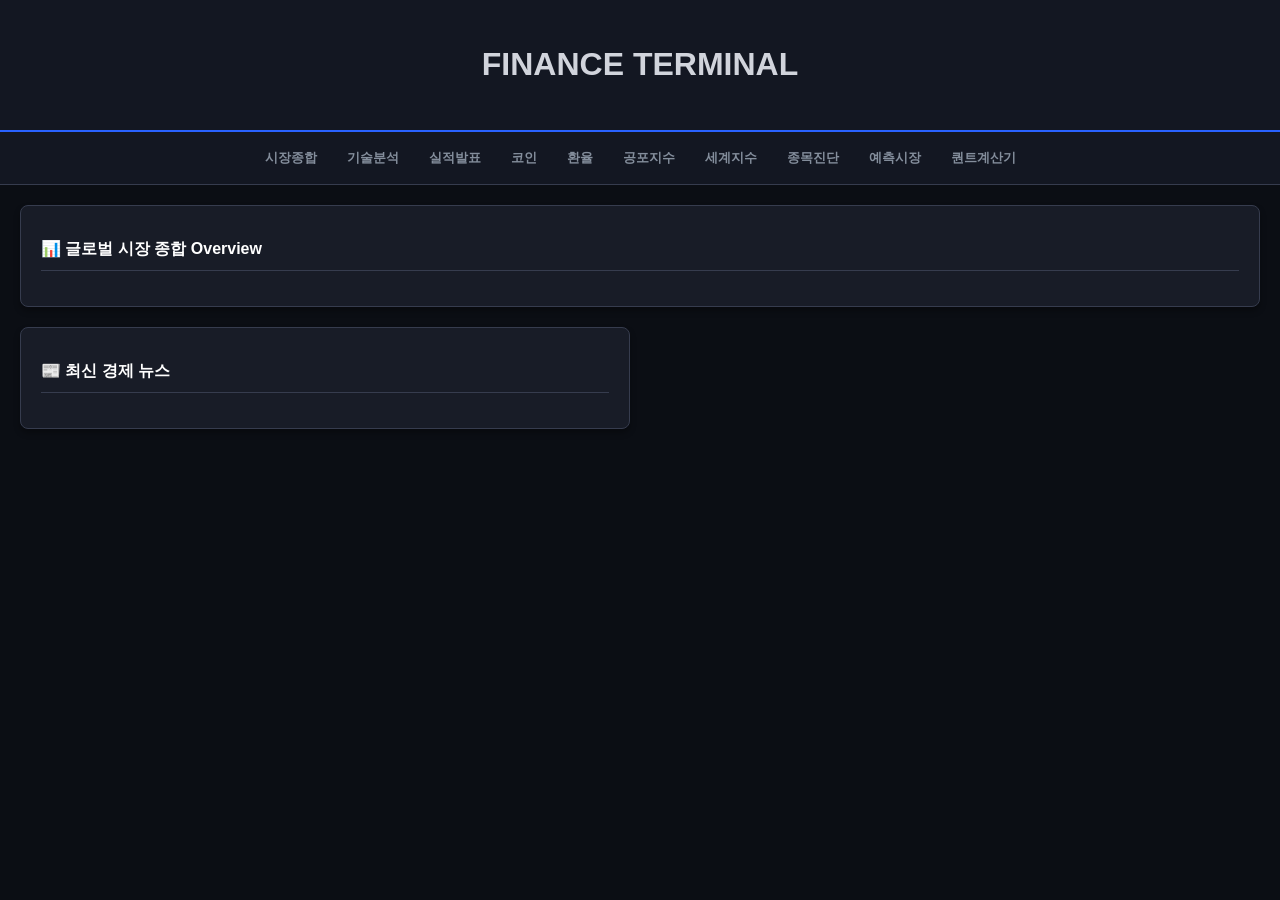
==== index.html @ 3e2a5041 "Update index.html" ====
<!DOCTYPE html>
<html lang="ko">
<head>
    <meta charset="UTF-8">
    <link rel="stylesheet" href="style.css">
    <title>Global Finance Hub | 메인</title>
</head>
<body>
    <div class="header">
        <h1>FINANCE TERMINAL</h1>
    </div>

    <div class="tabs">
        <a href="index.html" class="tab-link">시장종합</a>
        <a href="market.html" class="tab-link">기술분석</a>
        <a href="news.html" class="tab-link">실적발표</a>
        <a href="crypto.html" class="tab-link">코인</a>
        <a href="forex.html" class="tab-link">환율</a>
        <a href="sentiment.html" class="tab-link">공포지수</a>
        <a href="global.html" class="tab-link">세계지수</a>
        <a href="analysis.html" class="tab-link">종목진단</a>
        <a href="predict.html" class="tab-link">예측시장</a>
        <a href="calculator.html" class="tab-link">퀀트계산기</a>
    </div>

    <div class="dashboard">
        <div class="card" style="grid-column: span 2;">
            <h2>📊 글로벌 시장 종합 Overview</h2>
            <div class="tradingview-widget-container">
                <script src="https://s3.tradingview.com/external-embedding/embed-widget-market-overview.js" async>
                {
                    "colorTheme": "dark",
                    "dateRange": "12M",
                    "showChart": true,
                    "locale": "kr",
                    "largeChartUrl": "",
                    "isTransparent": false,
                    "showSymbolLogo": true,
                    "width": "100%",
                    "height": "600",
                    "plotLineColorGrowing": "rgba(41, 98, 255, 1)",
                    "plotLineColorFalling": "rgba(41, 98, 255, 1)",
                    "gridLineColor": "rgba(42, 46, 57, 1)",
                    "scaleFontColor": "rgba(120, 123, 134, 1)",
                    "belowLineFillColorGrowing": "rgba(41, 98, 255, 0.12)",
                    "belowLineFillColorFalling": "rgba(41, 98, 255, 0.12)",
                    "symbolActiveColor": "rgba(41, 98, 255, 0.12)",
                    "tabs": [
                        { "title": "Indices", "symbols": [ { "s": "FOREXCOM:SPXUSD" }, { "s": "FOREXCOM:NSXUSD" }, { "s": "FX_IDC:EURUSD" } ] }
                    ]
                }
                </script>
            </div>
        </div>

        <div class="card">
            <h2>📰 최신 경제 뉴스</h2>
            <div class="tradingview-widget-container">
                <script src="https://s3.tradingview.com/external-embedding/embed-widget-timeline.js" async>
                {
                    "feedMode": "all_symbols",
                    "colorTheme": "dark",
                    "isTransparent": false,
                    "displayMode": "regular",
                    "width": "100%",
                    "height": "600",
                    "locale": "kr"
                }
                </script>
            </div>
        </div>
    </div>
</body>
</html>
---- style.css ----
body { background-color: #0b0e14; color: #d1d4dc; font-family: -apple-system, BlinkMacSystemFont, "Segoe UI", Roboto, sans-serif; margin: 0; padding-bottom: 50px; }
.header { background: #131722; padding: 25px; border-bottom: 2px solid #2962ff; text-align: center; }
.tabs { display: flex; justify-content: center; background: #131722; padding: 12px; border-bottom: 1px solid #363c4e; gap: 10px; flex-wrap: wrap; }
.tab-link { color: #848e9c; text-decoration: none; font-weight: 600; font-size: 13px; padding: 5px 10px; border-radius: 4px; }
.tab-link:hover { color: #ffffff; background: #2962ff; }
.dashboard { display: grid; grid-template-columns: repeat(auto-fit, minmax(450px, 1fr)); gap: 20px; padding: 20px; }
.card { background: #181c27; border: 1px solid #363c4e; border-radius: 8px; padding: 20px; box-shadow: 0 4px 6px rgba(0,0,0,0.3); }
h2 { color: #ffffff; font-size: 16px; margin-bottom: 15px; border-bottom: 1px solid #363c4e; padding-bottom: 10px; }
input { padding: 10px; border-radius: 4px; border: 1px solid #363c4e; background: #0b0e14; color: white; width: 120px; margin-right: 5px; }
button { padding: 10px 20px; border-radius: 4px; border: none; background: #2962ff; color: white; cursor: pointer; font-weight: bold; }
button:hover { background: #1e4bd8; }
p { font-size: 14px; line-height: 1.6; }
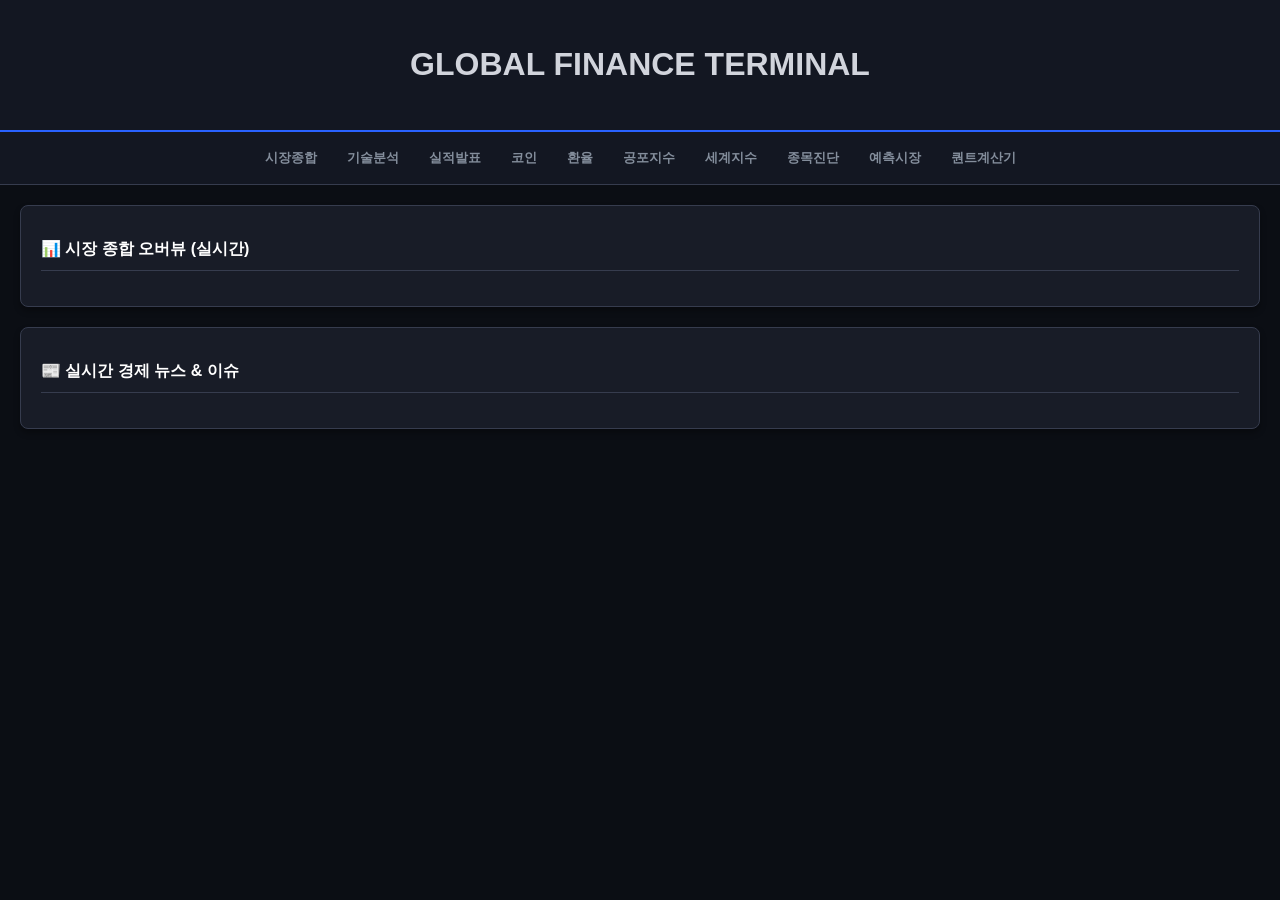
==== commit 44f18ecd: "Update index.html" ====
--- a/index.html
+++ b/index.html
@@ -3,11 +3,11 @@
 <head>
     <meta charset="UTF-8">
     <link rel="stylesheet" href="style.css">
-    <title>Global Finance Hub | 메인</title>
+    <title>Global Finance Terminal</title>
 </head>
 <body>
     <div class="header">
-        <h1>FINANCE TERMINAL</h1>
+        <h1>GLOBAL FINANCE TERMINAL</h1>
     </div>
 
     <div class="tabs">
@@ -25,7 +25,7 @@
 
     <div class="dashboard">
         <div class="card" style="grid-column: span 2;">
-            <h2>📊 글로벌 시장 종합 Overview</h2>
+            <h2>📊 시장 종합 오버뷰 (실시간)</h2>
             <div class="tradingview-widget-container">
                 <script src="https://s3.tradingview.com/external-embedding/embed-widget-market-overview.js" async>
                 {
@@ -36,25 +36,22 @@
                     "largeChartUrl": "",
                     "isTransparent": false,
                     "showSymbolLogo": true,
+                    "showFloatingTooltip": true,
                     "width": "100%",
                     "height": "600",
-                    "plotLineColorGrowing": "rgba(41, 98, 255, 1)",
-                    "plotLineColorFalling": "rgba(41, 98, 255, 1)",
-                    "gridLineColor": "rgba(42, 46, 57, 1)",
-                    "scaleFontColor": "rgba(120, 123, 134, 1)",
-                    "belowLineFillColorGrowing": "rgba(41, 98, 255, 0.12)",
-                    "belowLineFillColorFalling": "rgba(41, 98, 255, 0.12)",
-                    "symbolActiveColor": "rgba(41, 98, 255, 0.12)",
+                    "plotLineColorGrowing": "#2962FF",
+                    "plotLineColorFalling": "#2962FF",
                     "tabs": [
-                        { "title": "Indices", "symbols": [ { "s": "FOREXCOM:SPXUSD" }, { "s": "FOREXCOM:NSXUSD" }, { "s": "FX_IDC:EURUSD" } ] }
+                        { "title": "주요 지수", "symbols": [ {"s": "FOREXCOM:SPXUSD"}, {"s": "FOREXCOM:NSXUSD"}, {"s": "INDEX:DJI"}, {"s": "INDEX:NKY"}, {"s": "KRX:KOSPI"} ] },
+                        { "title": "채권", "symbols": [ {"s": "CBOT:ZB1!"}, {"s": "CBOT:ZN1!"} ] }
                     ]
                 }
                 </script>
             </div>
         </div>
 
-        <div class="card">
-            <h2>📰 최신 경제 뉴스</h2>
+        <div class="card" style="grid-column: span 2;">
+            <h2>📰 실시간 경제 뉴스 & 이슈</h2>
             <div class="tradingview-widget-container">
                 <script src="https://s3.tradingview.com/external-embedding/embed-widget-timeline.js" async>
                 {
@@ -63,7 +60,7 @@
                     "isTransparent": false,
                     "displayMode": "regular",
                     "width": "100%",
-                    "height": "600",
+                    "height": "800",
                     "locale": "kr"
                 }
                 </script>
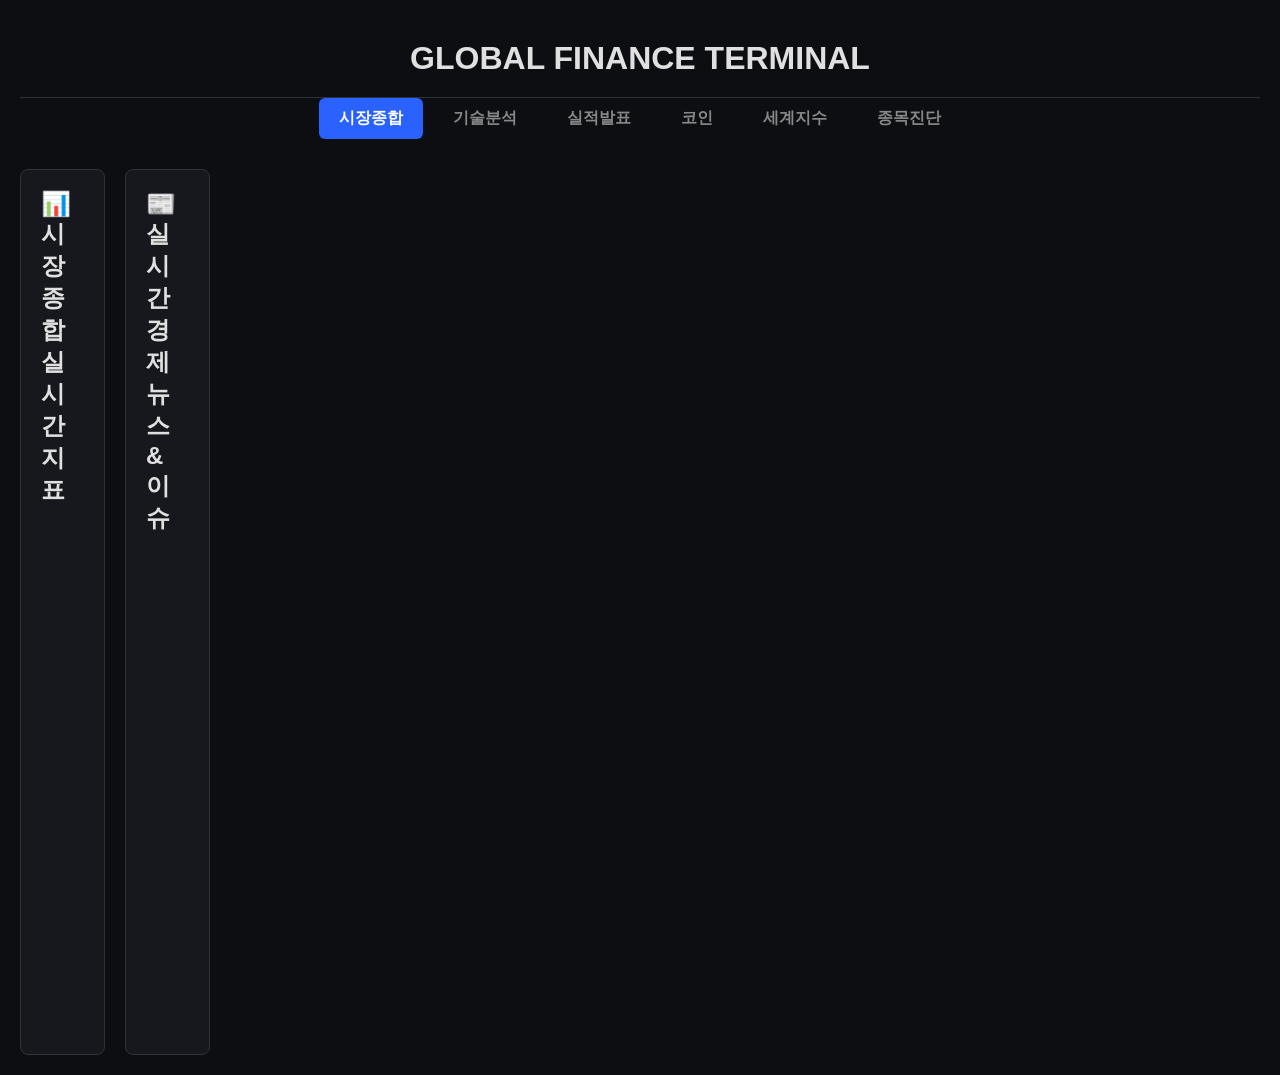
==== commit 1cc09a51: "Update index.html" ====
--- a/index.html
+++ b/index.html
@@ -11,61 +11,41 @@
     </div>
 
     <div class="tabs">
-        <a href="index.html" class="tab-link">시장종합</a>
+        <a href="index.html" class="tab-link active">시장종합</a>
         <a href="market.html" class="tab-link">기술분석</a>
         <a href="news.html" class="tab-link">실적발표</a>
         <a href="crypto.html" class="tab-link">코인</a>
-        <a href="forex.html" class="tab-link">환율</a>
-        <a href="sentiment.html" class="tab-link">공포지수</a>
         <a href="global.html" class="tab-link">세계지수</a>
         <a href="analysis.html" class="tab-link">종목진단</a>
-        <a href="predict.html" class="tab-link">예측시장</a>
-        <a href="calculator.html" class="tab-link">퀀트계산기</a>
     </div>
 
     <div class="dashboard">
-        <div class="card" style="grid-column: span 2;">
-            <h2>📊 시장 종합 오버뷰 (실시간)</h2>
-            <div class="tradingview-widget-container">
-                <script src="https://s3.tradingview.com/external-embedding/embed-widget-market-overview.js" async>
-                {
-                    "colorTheme": "dark",
-                    "dateRange": "12M",
-                    "showChart": true,
-                    "locale": "kr",
-                    "largeChartUrl": "",
-                    "isTransparent": false,
-                    "showSymbolLogo": true,
-                    "showFloatingTooltip": true,
-                    "width": "100%",
-                    "height": "600",
-                    "plotLineColorGrowing": "#2962FF",
-                    "plotLineColorFalling": "#2962FF",
-                    "tabs": [
-                        { "title": "주요 지수", "symbols": [ {"s": "FOREXCOM:SPXUSD"}, {"s": "FOREXCOM:NSXUSD"}, {"s": "INDEX:DJI"}, {"s": "INDEX:NKY"}, {"s": "KRX:KOSPI"} ] },
-                        { "title": "채권", "symbols": [ {"s": "CBOT:ZB1!"}, {"s": "CBOT:ZN1!"} ] }
-                    ]
-                }
-                </script>
-            </div>
+        <div class="card">
+            <h2>📊 시장 종합 실시간 지표</h2>
+            <div id="market-overview" class="widget-box"></div>
         </div>
 
-        <div class="card" style="grid-column: span 2;">
+        <div class="card">
             <h2>📰 실시간 경제 뉴스 & 이슈</h2>
-            <div class="tradingview-widget-container">
-                <script src="https://s3.tradingview.com/external-embedding/embed-widget-timeline.js" async>
-                {
-                    "feedMode": "all_symbols",
-                    "colorTheme": "dark",
-                    "isTransparent": false,
-                    "displayMode": "regular",
-                    "width": "100%",
-                    "height": "800",
-                    "locale": "kr"
-                }
-                </script>
-            </div>
+            <div id="news-timeline" class="widget-box"></div>
         </div>
     </div>
+
+    <script type="text/javascript" src="https://s3.tradingview.com/tv.js"></script>
+    <script type="text/javascript">
+        // 시장 종합
+        new TradingView.widget({
+            "container_id": "market-overview",
+            "width": "100%", "height": "600",
+            "symbols": [ {"s": "SP:SPX"}, {"s": "NASDAQ:NDX"}, {"s": "INDEX:DJI"}, {"s": "KRX:KOSPI"} ],
+            "theme": "dark", "locale": "kr", "allow_symbol_change": true
+        });
+        // 뉴스
+        new TradingView.widget({
+            "container_id": "news-timeline",
+            "width": "100%", "height": "800",
+            "feedMode": "all_symbols", "colorTheme": "dark", "locale": "kr"
+        });
+    </script>
 </body>
 </html>
--- a/style.css
+++ b/style.css
@@ -1,12 +1,27 @@
-body { background-color: #0b0e14; color: #d1d4dc; font-family: -apple-system, BlinkMacSystemFont, "Segoe UI", Roboto, sans-serif; margin: 0; padding-bottom: 50px; }
-.header { background: #131722; padding: 25px; border-bottom: 2px solid #2962ff; text-align: center; }
-.tabs { display: flex; justify-content: center; background: #131722; padding: 12px; border-bottom: 1px solid #363c4e; gap: 10px; flex-wrap: wrap; }
-.tab-link { color: #848e9c; text-decoration: none; font-weight: 600; font-size: 13px; padding: 5px 10px; border-radius: 4px; }
-.tab-link:hover { color: #ffffff; background: #2962ff; }
-.dashboard { display: grid; grid-template-columns: repeat(auto-fit, minmax(450px, 1fr)); gap: 20px; padding: 20px; }
-.card { background: #181c27; border: 1px solid #363c4e; border-radius: 8px; padding: 20px; box-shadow: 0 4px 6px rgba(0,0,0,0.3); }
-h2 { color: #ffffff; font-size: 16px; margin-bottom: 15px; border-bottom: 1px solid #363c4e; padding-bottom: 10px; }
-input { padding: 10px; border-radius: 4px; border: 1px solid #363c4e; background: #0b0e14; color: white; width: 120px; margin-right: 5px; }
-button { padding: 10px 20px; border-radius: 4px; border: none; background: #2962ff; color: white; cursor: pointer; font-weight: bold; }
-button:hover { background: #1e4bd8; }
-p { font-size: 14px; line-height: 1.6; }
+* { box-sizing: border-box; margin: 0; padding: 0; }
+body { background-color: #0c0e12; color: #e0e0e0; font-family: 'Pretendard', sans-serif; padding: 20px; }
+
+/* 헤더 및 메뉴 */
+.header { text-align: center; padding: 20px 0; border-bottom: 1px solid #2f3239; }
+.tabs { display: flex; justify-content: center; gap: 10px; margin-bottom: 30px; flex-wrap: wrap; }
+.tab-link { color: #888; text-decoration: none; padding: 10px 20px; border-radius: 6px; font-weight: 600; }
+.tab-link:hover, .tab-link.active { background: #2962ff; color: #fff; }
+
+/* 핵심 수정: 대시보드 레이아웃 */
+.dashboard { 
+    display: grid; 
+    grid-template-columns: repeat(12, 1fr); /* 12단 그리드 */
+    gap: 20px; 
+    max-width: 1600px; 
+    margin: 0 auto; 
+}
+
+/* 카드 크기 강제 */
+.card { background: #16181d; border: 1px solid #2f3239; border-radius: 8px; padding: 20px; }
+.full { grid-column: span 12; } /* 꽉 찬 화면용 */
+.half { grid-column: span 6; }  /* 반쪽짜리 화면용 */
+
+/* 모바일 대응 */
+@media (max-width: 900px) { .half { grid-column: span 12; } }
+
+.widget-box { width: 100%; min-height: 500px; }
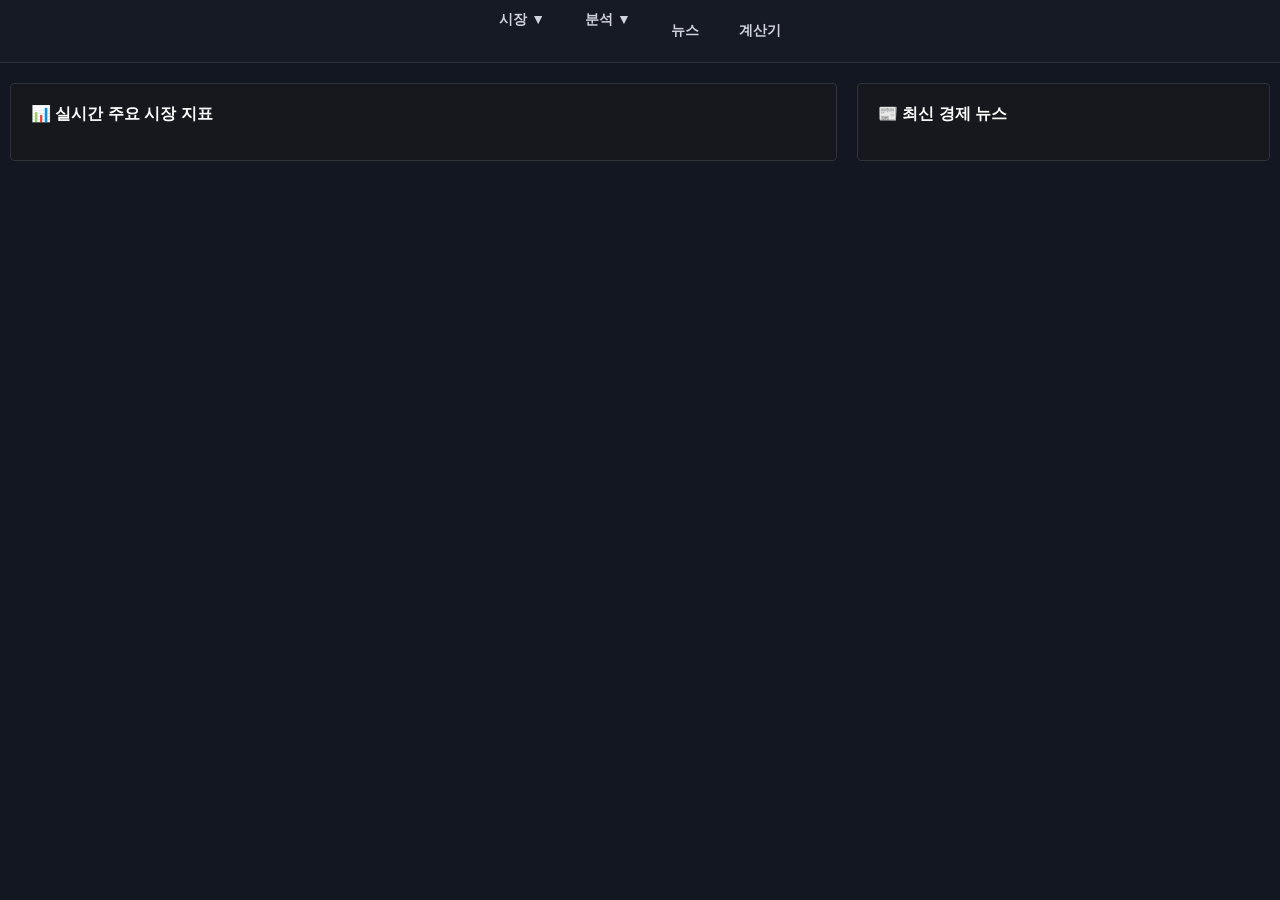
==== commit 4b2ce79f: "Update index.html" ====
--- a/index.html
+++ b/index.html
@@ -6,46 +6,42 @@
     <title>Global Finance Terminal</title>
 </head>
 <body>
-    <div class="header">
-        <h1>GLOBAL FINANCE TERMINAL</h1>
+    <div class="navbar">
+        <div class="dropdown"><a class="dropbtn">시장 ▼</a>
+            <div class="dropdown-content"><a href="index.html">시장종합</a><a href="global.html">세계지수</a></div>
+        </div>
+        <div class="dropdown"><a class="dropbtn">분석 ▼</a>
+            <div class="dropdown-content"><a href="market.html">기술분석</a><a href="analysis.html">종목진단</a></div>
+        </div>
+        <a href="news.html" class="dropbtn">뉴스</a>
+        <a href="calculator.html" class="dropbtn">계산기</a>
     </div>
 
-    <div class="tabs">
-        <a href="index.html" class="tab-link active">시장종합</a>
-        <a href="market.html" class="tab-link">기술분석</a>
-        <a href="news.html" class="tab-link">실적발표</a>
-        <a href="crypto.html" class="tab-link">코인</a>
-        <a href="global.html" class="tab-link">세계지수</a>
-        <a href="analysis.html" class="tab-link">종목진단</a>
-    </div>
-
-    <div class="dashboard">
+    <div class="dashboard" style="grid-template-columns: 2fr 1fr;">
         <div class="card">
-            <h2>📊 시장 종합 실시간 지표</h2>
-            <div id="market-overview" class="widget-box"></div>
+            <h2>📊 실시간 주요 시장 지표</h2>
+            <div id="market-quotes"></div>
         </div>
-
         <div class="card">
-            <h2>📰 실시간 경제 뉴스 & 이슈</h2>
-            <div id="news-timeline" class="widget-box"></div>
+            <h2>📰 최신 경제 뉴스</h2>
+            <div id="news-timeline"></div>
         </div>
     </div>
 
-    <script type="text/javascript" src="https://s3.tradingview.com/tv.js"></script>
-    <script type="text/javascript">
-        // 시장 종합
-        new TradingView.widget({
-            "container_id": "market-overview",
-            "width": "100%", "height": "600",
-            "symbols": [ {"s": "SP:SPX"}, {"s": "NASDAQ:NDX"}, {"s": "INDEX:DJI"}, {"s": "KRX:KOSPI"} ],
-            "theme": "dark", "locale": "kr", "allow_symbol_change": true
-        });
-        // 뉴스
-        new TradingView.widget({
-            "container_id": "news-timeline",
-            "width": "100%", "height": "800",
-            "feedMode": "all_symbols", "colorTheme": "dark", "locale": "kr"
-        });
+    <script src="https://s3.tradingview.com/external-embedding/embed-widget-market-quotes.js" async>
+    {
+      "width": "100%", "height": "700",
+      "symbolsGroups": [
+        { "name": "지수", "symbols": [{"s": "SP:SPX"}, {"s": "NASDAQ:NDX"}, {"s": "INDEX:DJI"}, {"s": "KRX:KOSPI"}] },
+        { "name": "원자재", "symbols": [{"s": "TVC:GOLD"}, {"s": "TVC:USOIL"}] }
+      ],
+      "colorTheme": "dark", "locale": "kr"
+    }
+    </script>
+    <script src="https://s3.tradingview.com/external-embedding/embed-widget-timeline.js" async>
+    {
+      "feedMode": "all_symbols", "colorTheme": "dark", "height": "700", "width": "100%", "locale": "kr"
+    }
     </script>
 </body>
 </html>
--- a/style.css
+++ b/style.css
@@ -1,27 +1,16 @@
 * { box-sizing: border-box; margin: 0; padding: 0; }
-body { background-color: #0c0e12; color: #e0e0e0; font-family: 'Pretendard', sans-serif; padding: 20px; }
+body { background-color: #131722; color: #d1d4dc; font-family: -apple-system, BlinkMacSystemFont, "Segoe UI", Roboto, sans-serif; }
 
-/* 헤더 및 메뉴 */
-.header { text-align: center; padding: 20px 0; border-bottom: 1px solid #2f3239; }
-.tabs { display: flex; justify-content: center; gap: 10px; margin-bottom: 30px; flex-wrap: wrap; }
-.tab-link { color: #888; text-decoration: none; padding: 10px 20px; border-radius: 6px; font-weight: 600; }
-.tab-link:hover, .tab-link.active { background: #2962ff; color: #fff; }
+/* 1. 상단 메뉴바 (드롭다운 포함) */
+.navbar { display: flex; background: #161a25; padding: 10px 20px; border-bottom: 1px solid #2f3239; justify-content: center; }
+.dropdown { position: relative; display: inline-block; }
+.dropbtn { color: #d1d4dc; padding: 12px 20px; text-decoration: none; font-weight: 600; cursor: pointer; font-size: 14px; }
+.dropdown-content { display: none; position: absolute; background: #1a1c22; min-width: 160px; z-index: 1000; border: 1px solid #2f3239; }
+.dropdown-content a { color: #d1d4dc; padding: 10px 16px; display: block; text-decoration: none; font-size: 13px; }
+.dropdown-content a:hover { background: #2962ff; color: #fff; }
+.dropdown:hover .dropdown-content { display: block; }
 
-/* 핵심 수정: 대시보드 레이아웃 */
-.dashboard { 
-    display: grid; 
-    grid-template-columns: repeat(12, 1fr); /* 12단 그리드 */
-    gap: 20px; 
-    max-width: 1600px; 
-    margin: 0 auto; 
-}
-
-/* 카드 크기 강제 */
-.card { background: #16181d; border: 1px solid #2f3239; border-radius: 8px; padding: 20px; }
-.full { grid-column: span 12; } /* 꽉 찬 화면용 */
-.half { grid-column: span 6; }  /* 반쪽짜리 화면용 */
-
-/* 모바일 대응 */
-@media (max-width: 900px) { .half { grid-column: span 12; } }
-
-.widget-box { width: 100%; min-height: 500px; }
+/* 2. 대시보드 레이아웃 */
+.dashboard { max-width: 1400px; margin: 20px auto; padding: 0 10px; display: grid; grid-template-columns: 1fr; gap: 20px; }
+.card { background: #16181d; border: 1px solid #2f3239; border-radius: 4px; padding: 20px; }
+h2 { font-size: 16px; margin-bottom: 15px; color: #ffffff; }
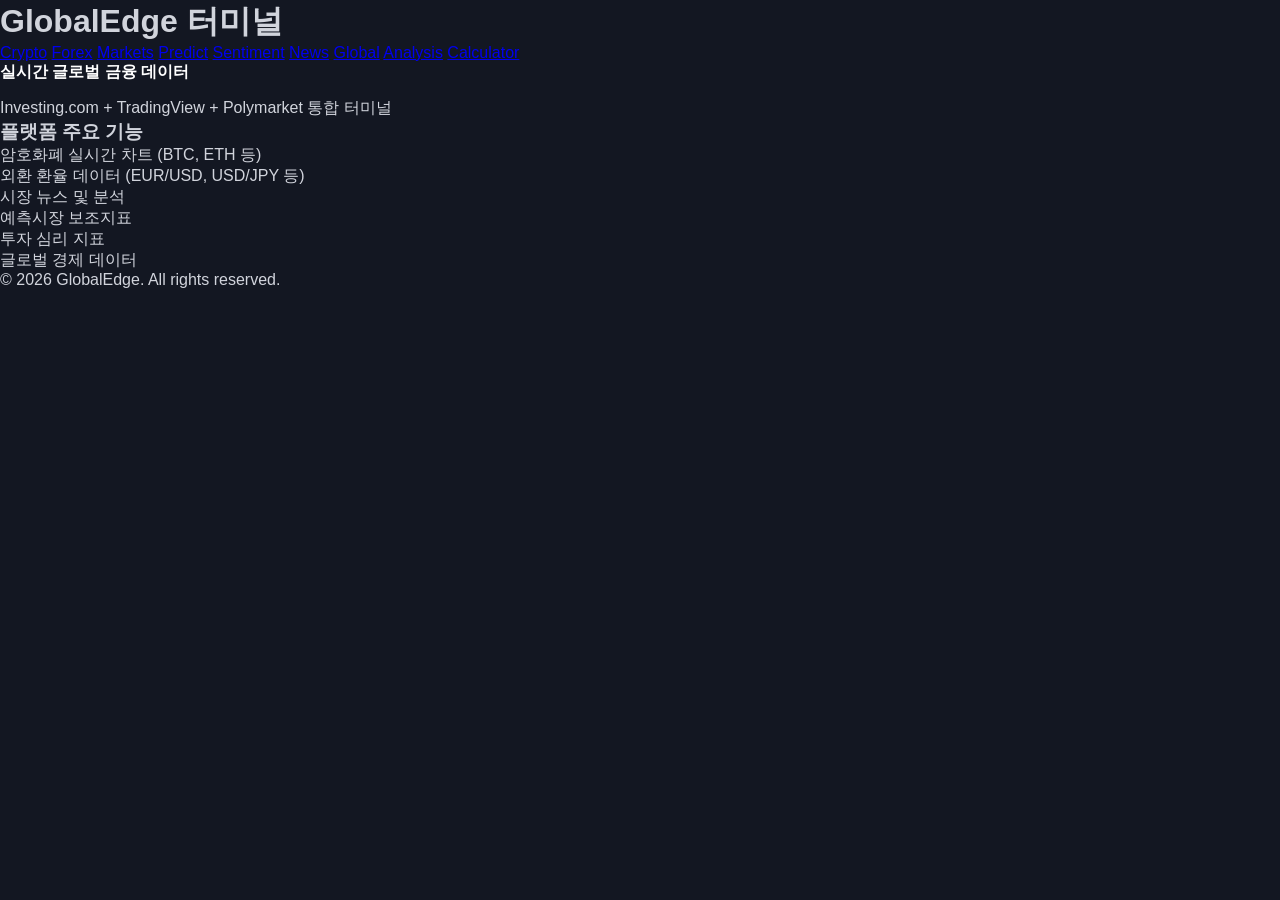
==== commit a24ec704: "Update index.html" ====
--- a/index.html
+++ b/index.html
@@ -1,47 +1,49 @@
 <!DOCTYPE html>
 <html lang="ko">
 <head>
-    <meta charset="UTF-8">
-    <link rel="stylesheet" href="style.css">
-    <title>Global Finance Terminal</title>
+  <meta charset="UTF-8">
+  <meta name="viewport" content="width=device-width, initial-scale=1.0">
+  <title>GlobalEdge 금융 플랫폼</title>
+  <meta name="description" content="실시간 투자 데이터, 예측시장, 글로벌 금융 터미널">
+  <link rel="stylesheet" href="style.css">
 </head>
 <body>
-    <div class="navbar">
-        <div class="dropdown"><a class="dropbtn">시장 ▼</a>
-            <div class="dropdown-content"><a href="index.html">시장종합</a><a href="global.html">세계지수</a></div>
-        </div>
-        <div class="dropdown"><a class="dropbtn">분석 ▼</a>
-            <div class="dropdown-content"><a href="market.html">기술분석</a><a href="analysis.html">종목진단</a></div>
-        </div>
-        <a href="news.html" class="dropbtn">뉴스</a>
-        <a href="calculator.html" class="dropbtn">계산기</a>
-    </div>
+  <header>
+    <h1>GlobalEdge 터미널</h1>
+    <nav>
+      <a href="crypto.html">Crypto</a>
+      <a href="forex.html">Forex</a>
+      <a href="market.html">Markets</a>
+      <a href="predict.html">Predict</a>
+      <a href="sentiment.html">Sentiment</a>
+      <a href="news.html">News</a>
+      <a href="global.html">Global</a>
+      <a href="analysis.html">Analysis</a>
+      <a href="calculator.html">Calculator</a>
+    </nav>
+  </header>
 
-    <div class="dashboard" style="grid-template-columns: 2fr 1fr;">
-        <div class="card">
-            <h2>📊 실시간 주요 시장 지표</h2>
-            <div id="market-quotes"></div>
-        </div>
-        <div class="card">
-            <h2>📰 최신 경제 뉴스</h2>
-            <div id="news-timeline"></div>
-        </div>
-    </div>
+  <main>
+    <section id="hero">
+      <h2>실시간 글로벌 금융 데이터</h2>
+      <p>Investing.com + TradingView + Polymarket 통합 터미널</p>
+    </section>
 
-    <script src="https://s3.tradingview.com/external-embedding/embed-widget-market-quotes.js" async>
-    {
-      "width": "100%", "height": "700",
-      "symbolsGroups": [
-        { "name": "지수", "symbols": [{"s": "SP:SPX"}, {"s": "NASDAQ:NDX"}, {"s": "INDEX:DJI"}, {"s": "KRX:KOSPI"}] },
-        { "name": "원자재", "symbols": [{"s": "TVC:GOLD"}, {"s": "TVC:USOIL"}] }
-      ],
-      "colorTheme": "dark", "locale": "kr"
-    }
-    </script>
-    <script src="https://s3.tradingview.com/external-embedding/embed-widget-timeline.js" async>
-    {
-      "feedMode": "all_symbols", "colorTheme": "dark", "height": "700", "width": "100%", "locale": "kr"
-    }
-    </script>
+    <section id="overview">
+      <h3>플랫폼 주요 기능</h3>
+      <ul>
+        <li>암호화폐 실시간 차트 (BTC, ETH 등)</li>
+        <li>외환 환율 데이터 (EUR/USD, USD/JPY 등)</li>
+        <li>시장 뉴스 및 분석</li>
+        <li>예측시장 보조지표</li>
+        <li>투자 심리 지표</li>
+        <li>글로벌 경제 데이터</li>
+      </ul>
+    </section>
+  </main>
+
+  <footer>
+    <p>&copy; 2026 GlobalEdge. All rights reserved.</p>
+  </footer>
 </body>
 </html>
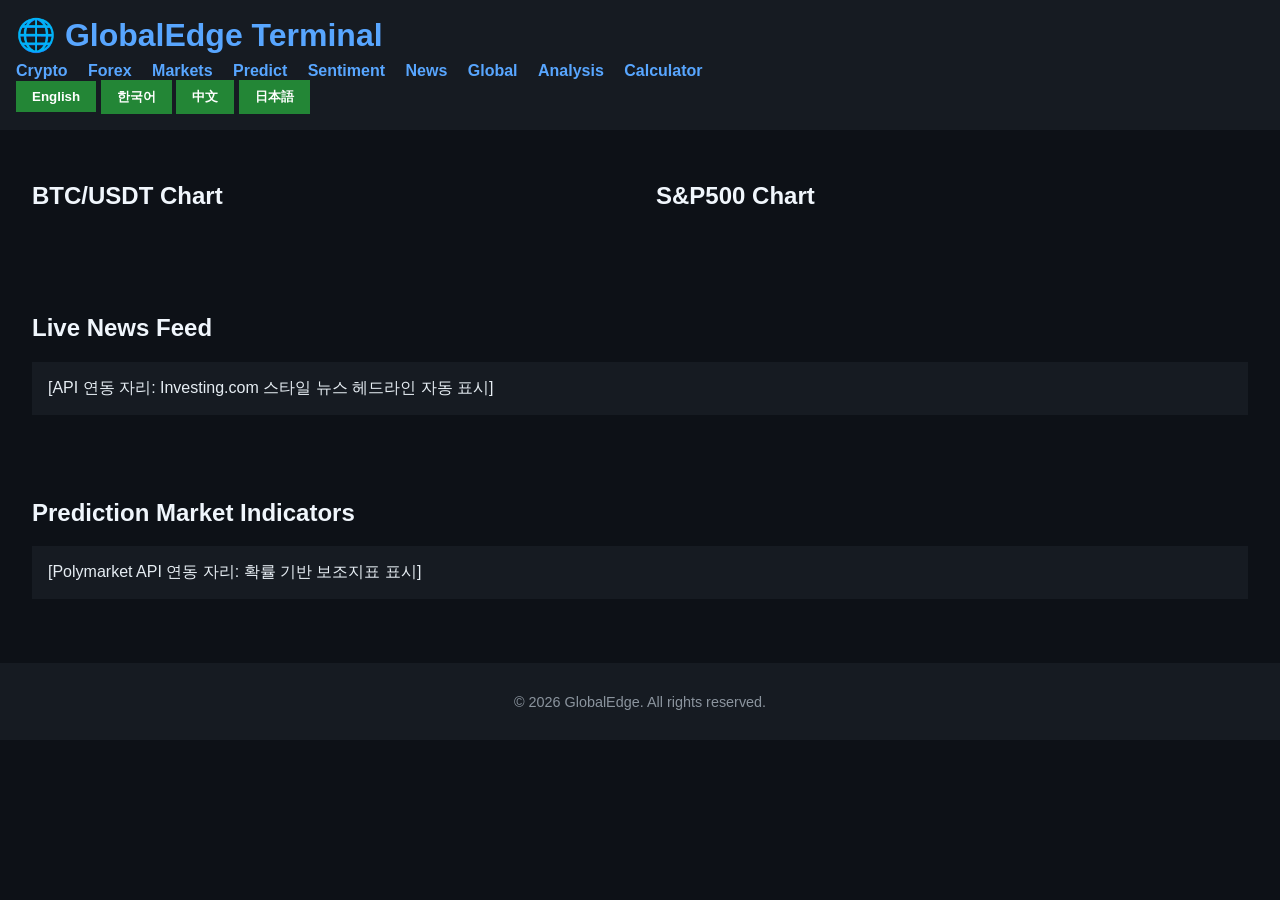
==== commit 77860b14: "Update index.html" ====
--- a/index.html
+++ b/index.html
@@ -1,15 +1,16 @@
 <!DOCTYPE html>
-<html lang="ko">
+<html lang="en">
 <head>
   <meta charset="UTF-8">
   <meta name="viewport" content="width=device-width, initial-scale=1.0">
-  <title>GlobalEdge 금융 플랫폼</title>
-  <meta name="description" content="실시간 투자 데이터, 예측시장, 글로벌 금융 터미널">
+  <title>GlobalEdge Terminal</title>
+  <meta name="description" content="Real-time financial data, charts, sentiment, prediction markets">
   <link rel="stylesheet" href="style.css">
+  <script type="text/javascript" src="https://s3.tradingview.com/tv.js"></script>
 </head>
 <body>
   <header>
-    <h1>GlobalEdge 터미널</h1>
+    <h1>🌐 GlobalEdge Terminal</h1>
     <nav>
       <a href="crypto.html">Crypto</a>
       <a href="forex.html">Forex</a>
@@ -21,29 +22,107 @@
       <a href="analysis.html">Analysis</a>
       <a href="calculator.html">Calculator</a>
     </nav>
+    <!-- 언어 선택 -->
+    <div id="lang-switch">
+      <button onclick="setLang('en')">English</button>
+      <button onclick="setLang('ko')">한국어</button>
+      <button onclick="setLang('zh')">中文</button>
+      <button onclick="setLang('ja')">日本語</button>
+    </div>
   </header>
 
-  <main>
-    <section id="hero">
-      <h2>실시간 글로벌 금융 데이터</h2>
-      <p>Investing.com + TradingView + Polymarket 통합 터미널</p>
+  <main style="display:grid; grid-template-columns:1fr 1fr; gap:2rem;">
+    <!-- 주요 차트 -->
+    <section>
+      <h2 id="btc-title">BTC/USDT Chart</h2>
+      <div id="btc-chart"></div>
+      <script>
+        new TradingView.widget({
+          "width": "100%",
+          "height": 400,
+          "symbol": "BINANCE:BTCUSDT",
+          "interval": "30",
+          "timezone": "Asia/Seoul",
+          "theme": "dark",
+          "style": "1",
+          "locale": "en",
+          "container_id": "btc-chart"
+        });
+      </script>
     </section>
 
-    <section id="overview">
-      <h3>플랫폼 주요 기능</h3>
-      <ul>
-        <li>암호화폐 실시간 차트 (BTC, ETH 등)</li>
-        <li>외환 환율 데이터 (EUR/USD, USD/JPY 등)</li>
-        <li>시장 뉴스 및 분석</li>
-        <li>예측시장 보조지표</li>
-        <li>투자 심리 지표</li>
-        <li>글로벌 경제 데이터</li>
-      </ul>
+    <section>
+      <h2 id="spx-title">S&P500 Chart</h2>
+      <div id="spx-chart"></div>
+      <script>
+        new TradingView.widget({
+          "width": "100%",
+          "height": 400,
+          "symbol": "INDEX:SPX",
+          "interval": "30",
+          "timezone": "Asia/Seoul",
+          "theme": "dark",
+          "style": "1",
+          "locale": "en",
+          "container_id": "spx-chart"
+        });
+      </script>
+    </section>
+
+    <!-- 뉴스/보조지표 -->
+    <section style="grid-column:1 / span 2;">
+      <h2 id="news-title">Live News Feed</h2>
+      <div style="background:#161b22; padding:1rem;">
+        [API 연동 자리: Investing.com 스타일 뉴스 헤드라인 자동 표시]
+      </div>
+    </section>
+
+    <section style="grid-column:1 / span 2;">
+      <h2 id="poly-title">Prediction Market Indicators</h2>
+      <div style="background:#161b22; padding:1rem;">
+        [Polymarket API 연동 자리: 확률 기반 보조지표 표시]
+      </div>
     </section>
   </main>
 
   <footer>
     <p>&copy; 2026 GlobalEdge. All rights reserved.</p>
   </footer>
+
+  <script>
+    // 간단한 다국어 지원
+    const translations = {
+      en: {
+        "btc-title": "BTC/USDT Chart",
+        "spx-title": "S&P500 Chart",
+        "news-title": "Live News Feed",
+        "poly-title": "Prediction Market Indicators"
+      },
+      ko: {
+        "btc-title": "비트코인 차트",
+        "spx-title": "S&P500 차트",
+        "news-title": "실시간 뉴스 피드",
+        "poly-title": "예측시장 보조지표"
+      },
+      zh: {
+        "btc-title": "比特币图表",
+        "spx-title": "标普500图表",
+        "news-title": "实时新闻",
+        "poly-title": "预测市场指标"
+      },
+      ja: {
+        "btc-title": "ビットコインチャート",
+        "spx-title": "S&P500チャート",
+        "news-title": "ライブニュースフィード",
+        "poly-title": "予測市場指標"
+      }
+    };
+
+    function setLang(lang) {
+      for (const id in translations[lang]) {
+        document.getElementById(id).innerText = translations[lang][id];
+      }
+    }
+  </script>
 </body>
 </html>
--- a/style.css
+++ b/style.css
@@ -1,16 +1,95 @@
-* { box-sizing: border-box; margin: 0; padding: 0; }
-body { background-color: #131722; color: #d1d4dc; font-family: -apple-system, BlinkMacSystemFont, "Segoe UI", Roboto, sans-serif; }
+/* 기본 레이아웃 */
+body {
+  font-family: Arial, sans-serif;
+  margin: 0;
+  background-color: #0d1117; /* 다크 테마 배경 */
+  color: #e6edf3; /* 텍스트 색상 */
+}
 
-/* 1. 상단 메뉴바 (드롭다운 포함) */
-.navbar { display: flex; background: #161a25; padding: 10px 20px; border-bottom: 1px solid #2f3239; justify-content: center; }
-.dropdown { position: relative; display: inline-block; }
-.dropbtn { color: #d1d4dc; padding: 12px 20px; text-decoration: none; font-weight: 600; cursor: pointer; font-size: 14px; }
-.dropdown-content { display: none; position: absolute; background: #1a1c22; min-width: 160px; z-index: 1000; border: 1px solid #2f3239; }
-.dropdown-content a { color: #d1d4dc; padding: 10px 16px; display: block; text-decoration: none; font-size: 13px; }
-.dropdown-content a:hover { background: #2962ff; color: #fff; }
-.dropdown:hover .dropdown-content { display: block; }
+/* 헤더 */
+header {
+  background: #161b22;
+  padding: 1rem;
+}
 
-/* 2. 대시보드 레이아웃 */
-.dashboard { max-width: 1400px; margin: 20px auto; padding: 0 10px; display: grid; grid-template-columns: 1fr; gap: 20px; }
-.card { background: #16181d; border: 1px solid #2f3239; border-radius: 4px; padding: 20px; }
-h2 { font-size: 16px; margin-bottom: 15px; color: #ffffff; }
+header h1 {
+  margin: 0;
+  color: #58a6ff;
+}
+
+/* 네비게이션 */
+nav {
+  margin-top: 0.5rem;
+}
+
+nav a {
+  color: #58a6ff;
+  margin-right: 1rem;
+  text-decoration: none;
+  font-weight: bold;
+}
+
+nav a:hover {
+  text-decoration: underline;
+}
+
+/* 메인 섹션 */
+main {
+  padding: 2rem;
+}
+
+section {
+  margin-bottom: 2rem;
+}
+
+h2 {
+  color: #f0f6fc;
+}
+
+h3 {
+  color: #c9d1d9;
+}
+
+/* 테이블 */
+table {
+  border-collapse: collapse;
+  margin-top: 1rem;
+}
+
+table th, table td {
+  border: 1px solid #30363d;
+  padding: 0.5rem;
+}
+
+table th {
+  background: #21262d;
+  color: #f0f6fc;
+}
+
+table td {
+  background: #0d1117;
+  color: #e6edf3;
+}
+
+/* 버튼 */
+button {
+  background: #238636;
+  color: #fff;
+  border: none;
+  padding: 0.5rem 1rem;
+  cursor: pointer;
+  font-weight: bold;
+}
+
+button:hover {
+  background: #2ea043;
+}
+
+/* 푸터 */
+footer {
+  background: #161b22;
+  text-align: center;
+  padding: 1rem;
+  color: #8b949e;
+  font-size: 0.9rem;
+}
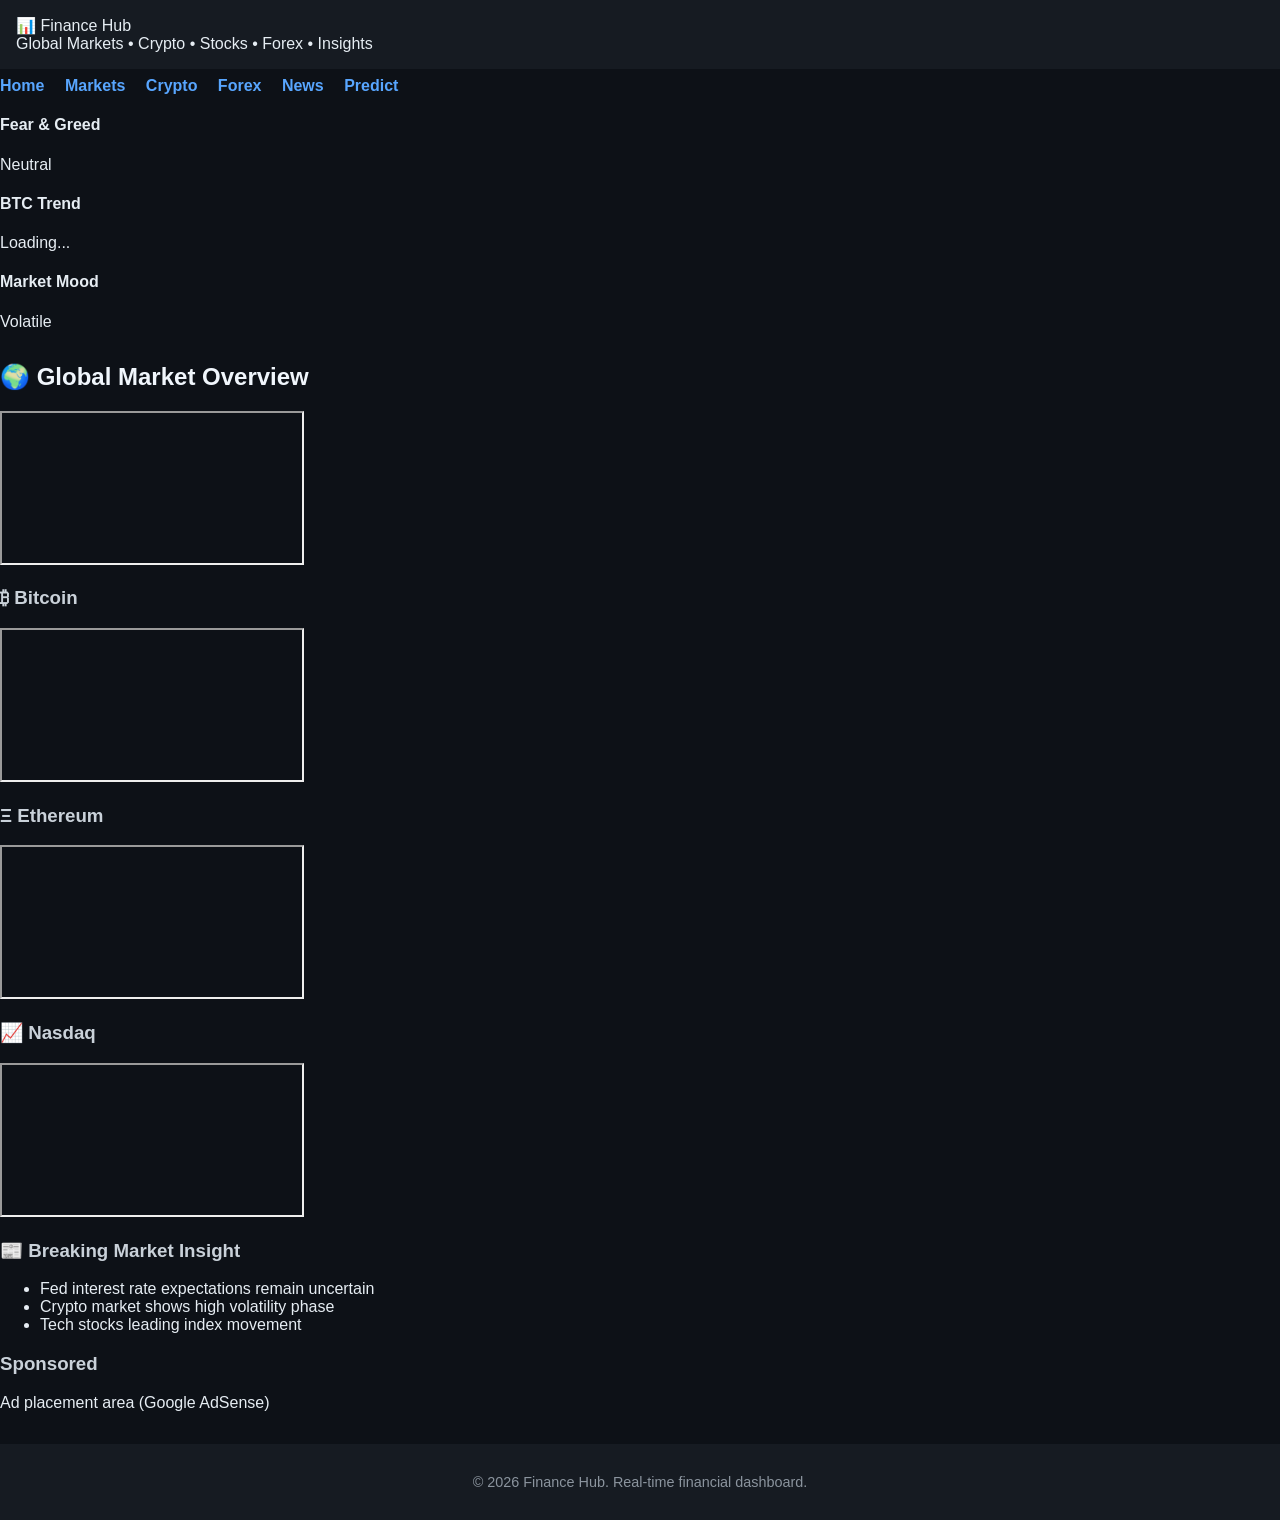
==== commit 7d84ba66: "Update index.html" ====
--- a/index.html
+++ b/index.html
@@ -1,128 +1,106 @@
 <!DOCTYPE html>
 <html lang="en">
 <head>
-  <meta charset="UTF-8">
-  <meta name="viewport" content="width=device-width, initial-scale=1.0">
-  <title>GlobalEdge Terminal</title>
-  <meta name="description" content="Real-time financial data, charts, sentiment, prediction markets">
-  <link rel="stylesheet" href="style.css">
-  <script type="text/javascript" src="https://s3.tradingview.com/tv.js"></script>
+<meta charset="UTF-8">
+<meta name="viewport" content="width=device-width, initial-scale=1.0">
+
+<title>Finance Hub - Global Markets Dashboard</title>
+<meta name="description" content="Real-time stocks, crypto, forex charts and market insights.">
+
+<link rel="stylesheet" href="style.css">
+
 </head>
+
 <body>
-  <header>
-    <h1>🌐 GlobalEdge Terminal</h1>
-    <nav>
-      <a href="crypto.html">Crypto</a>
-      <a href="forex.html">Forex</a>
-      <a href="market.html">Markets</a>
-      <a href="predict.html">Predict</a>
-      <a href="sentiment.html">Sentiment</a>
-      <a href="news.html">News</a>
-      <a href="global.html">Global</a>
-      <a href="analysis.html">Analysis</a>
-      <a href="calculator.html">Calculator</a>
-    </nav>
-    <!-- 언어 선택 -->
-    <div id="lang-switch">
-      <button onclick="setLang('en')">English</button>
-      <button onclick="setLang('ko')">한국어</button>
-      <button onclick="setLang('zh')">中文</button>
-      <button onclick="setLang('ja')">日本語</button>
-    </div>
-  </header>
 
-  <main style="display:grid; grid-template-columns:1fr 1fr; gap:2rem;">
-    <!-- 주요 차트 -->
-    <section>
-      <h2 id="btc-title">BTC/USDT Chart</h2>
-      <div id="btc-chart"></div>
-      <script>
-        new TradingView.widget({
-          "width": "100%",
-          "height": 400,
-          "symbol": "BINANCE:BTCUSDT",
-          "interval": "30",
-          "timezone": "Asia/Seoul",
-          "theme": "dark",
-          "style": "1",
-          "locale": "en",
-          "container_id": "btc-chart"
-        });
-      </script>
-    </section>
+<header class="topbar">
+  <div class="logo">📊 Finance Hub</div>
+  <div class="subtitle">Global Markets • Crypto • Stocks • Forex • Insights</div>
+</header>
 
-    <section>
-      <h2 id="spx-title">S&P500 Chart</h2>
-      <div id="spx-chart"></div>
-      <script>
-        new TradingView.widget({
-          "width": "100%",
-          "height": 400,
-          "symbol": "INDEX:SPX",
-          "interval": "30",
-          "timezone": "Asia/Seoul",
-          "theme": "dark",
-          "style": "1",
-          "locale": "en",
-          "container_id": "spx-chart"
-        });
-      </script>
-    </section>
+<nav class="menu">
+  <a href="index.html">Home</a>
+  <a href="market.html">Markets</a>
+  <a href="crypto.html">Crypto</a>
+  <a href="forex.html">Forex</a>
+  <a href="news.html">News</a>
+  <a href="predict.html">Predict</a>
+</nav>
 
-    <!-- 뉴스/보조지표 -->
-    <section style="grid-column:1 / span 2;">
-      <h2 id="news-title">Live News Feed</h2>
-      <div style="background:#161b22; padding:1rem;">
-        [API 연동 자리: Investing.com 스타일 뉴스 헤드라인 자동 표시]
-      </div>
-    </section>
+<section class="stats-bar">
+  <div class="stat">
+    <h4>Fear & Greed</h4>
+    <p id="fear">Neutral</p>
+  </div>
+  <div class="stat">
+    <h4>BTC Trend</h4>
+    <p id="btc">Loading...</p>
+  </div>
+  <div class="stat">
+    <h4>Market Mood</h4>
+    <p>Volatile</p>
+  </div>
+</section>
 
-    <section style="grid-column:1 / span 2;">
-      <h2 id="poly-title">Prediction Market Indicators</h2>
-      <div style="background:#161b22; padding:1rem;">
-        [Polymarket API 연동 자리: 확률 기반 보조지표 표시]
-      </div>
-    </section>
-  </main>
+<section class="grid">
 
-  <footer>
-    <p>&copy; 2026 GlobalEdge. All rights reserved.</p>
-  </footer>
+  <!-- GLOBAL MARKET -->
+  <div class="card large">
+    <h2>🌍 Global Market Overview</h2>
+    <iframe 
+      src="https://s.tradingview.com/widgetembed/?symbol=SPX&interval=D&theme=dark"
+      loading="lazy">
+    </iframe>
+  </div>
 
-  <script>
-    // 간단한 다국어 지원
-    const translations = {
-      en: {
-        "btc-title": "BTC/USDT Chart",
-        "spx-title": "S&P500 Chart",
-        "news-title": "Live News Feed",
-        "poly-title": "Prediction Market Indicators"
-      },
-      ko: {
-        "btc-title": "비트코인 차트",
-        "spx-title": "S&P500 차트",
-        "news-title": "실시간 뉴스 피드",
-        "poly-title": "예측시장 보조지표"
-      },
-      zh: {
-        "btc-title": "比特币图表",
-        "spx-title": "标普500图表",
-        "news-title": "实时新闻",
-        "poly-title": "预测市场指标"
-      },
-      ja: {
-        "btc-title": "ビットコインチャート",
-        "spx-title": "S&P500チャート",
-        "news-title": "ライブニュースフィード",
-        "poly-title": "予測市場指標"
-      }
-    };
+  <!-- BTC -->
+  <div class="card">
+    <h3>₿ Bitcoin</h3>
+    <iframe 
+      src="https://s.tradingview.com/widgetembed/?symbol=BINANCE:BTCUSDT&interval=60&theme=dark"
+      loading="lazy">
+    </iframe>
+  </div>
 
-    function setLang(lang) {
-      for (const id in translations[lang]) {
-        document.getElementById(id).innerText = translations[lang][id];
-      }
-    }
-  </script>
+  <!-- ETH -->
+  <div class="card">
+    <h3>Ξ Ethereum</h3>
+    <iframe 
+      src="https://s.tradingview.com/widgetembed/?symbol=BINANCE:ETHUSDT&interval=60&theme=dark"
+      loading="lazy">
+    </iframe>
+  </div>
+
+  <!-- NASDAQ -->
+  <div class="card">
+    <h3>📈 Nasdaq</h3>
+    <iframe 
+      src="https://s.tradingview.com/widgetembed/?symbol=NASDAQ:AAPL&interval=D&theme=dark"
+      loading="lazy">
+    </iframe>
+  </div>
+
+  <!-- NEWS PREVIEW -->
+  <div class="card">
+    <h3>📰 Breaking Market Insight</h3>
+    <ul>
+      <li>Fed interest rate expectations remain uncertain</li>
+      <li>Crypto market shows high volatility phase</li>
+      <li>Tech stocks leading index movement</li>
+    </ul>
+  </div>
+
+  <!-- AD SPACE (애드센스 자리) -->
+  <div class="card adbox">
+    <h3>Sponsored</h3>
+    <p>Ad placement area (Google AdSense)</p>
+  </div>
+
+</section>
+
+<footer>
+  <p>© 2026 Finance Hub. Real-time financial dashboard.</p>
+</footer>
+
 </body>
 </html>
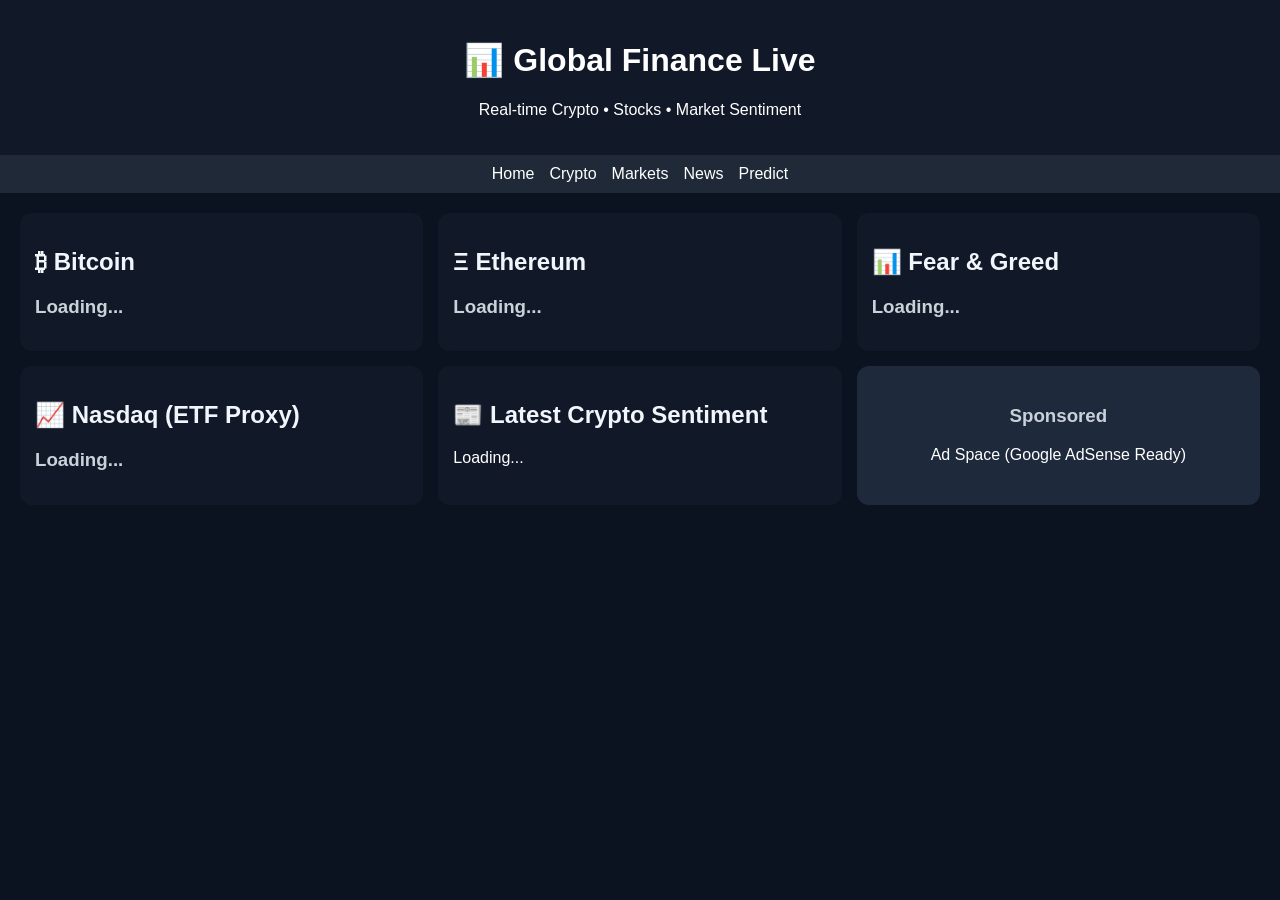
==== commit ed38c4d1: "Update index.html" ====
--- a/index.html
+++ b/index.html
@@ -2,105 +2,103 @@
 <html lang="en">
 <head>
 <meta charset="UTF-8">
-<meta name="viewport" content="width=device-width, initial-scale=1.0">
+<meta name="viewport" content="width=device-width, initial-scale=1">
 
-<title>Finance Hub - Global Markets Dashboard</title>
-<meta name="description" content="Real-time stocks, crypto, forex charts and market insights.">
+<title>Global Finance Live Dashboard - Stocks Crypto Markets</title>
+<meta name="description" content="Live Bitcoin, Ethereum, stock market prices, global financial news and crypto sentiment dashboard.">
 
 <link rel="stylesheet" href="style.css">
+
+<style>
+.card { background:#111827; padding:15px; border-radius:12px; color:white; }
+.grid { display:grid; grid-template-columns:repeat(3,1fr); gap:15px; padding:20px; }
+body { margin:0; font-family:Arial; background:#0b1220; color:white; }
+.topbar { padding:20px; text-align:center; background:#111827; }
+.menu { display:flex; justify-content:center; gap:15px; background:#1f2937; padding:10px; }
+.menu a { color:white; text-decoration:none; }
+.ad { background:#1e293b; padding:20px; text-align:center; }
+</style>
 
 </head>
 
 <body>
 
-<header class="topbar">
-  <div class="logo">📊 Finance Hub</div>
-  <div class="subtitle">Global Markets • Crypto • Stocks • Forex • Insights</div>
-</header>
+<div class="topbar">
+<h1>📊 Global Finance Live</h1>
+<p>Real-time Crypto • Stocks • Market Sentiment</p>
+</div>
 
-<nav class="menu">
-  <a href="index.html">Home</a>
-  <a href="market.html">Markets</a>
-  <a href="crypto.html">Crypto</a>
-  <a href="forex.html">Forex</a>
-  <a href="news.html">News</a>
-  <a href="predict.html">Predict</a>
-</nav>
+<div class="menu">
+<a href="index.html">Home</a>
+<a href="crypto.html">Crypto</a>
+<a href="market.html">Markets</a>
+<a href="news.html">News</a>
+<a href="predict.html">Predict</a>
+</div>
 
-<section class="stats-bar">
-  <div class="stat">
-    <h4>Fear & Greed</h4>
-    <p id="fear">Neutral</p>
-  </div>
-  <div class="stat">
-    <h4>BTC Trend</h4>
-    <p id="btc">Loading...</p>
-  </div>
-  <div class="stat">
-    <h4>Market Mood</h4>
-    <p>Volatile</p>
-  </div>
-</section>
+<div class="grid">
 
-<section class="grid">
+<div class="card">
+<h2>₿ Bitcoin</h2>
+<h3 id="btc">Loading...</h3>
+</div>
 
-  <!-- GLOBAL MARKET -->
-  <div class="card large">
-    <h2>🌍 Global Market Overview</h2>
-    <iframe 
-      src="https://s.tradingview.com/widgetembed/?symbol=SPX&interval=D&theme=dark"
-      loading="lazy">
-    </iframe>
-  </div>
+<div class="card">
+<h2>Ξ Ethereum</h2>
+<h3 id="eth">Loading...</h3>
+</div>
 
-  <!-- BTC -->
-  <div class="card">
-    <h3>₿ Bitcoin</h3>
-    <iframe 
-      src="https://s.tradingview.com/widgetembed/?symbol=BINANCE:BTCUSDT&interval=60&theme=dark"
-      loading="lazy">
-    </iframe>
-  </div>
+<div class="card">
+<h2>📊 Fear & Greed</h2>
+<h3 id="fear">Loading...</h3>
+</div>
 
-  <!-- ETH -->
-  <div class="card">
-    <h3>Ξ Ethereum</h3>
-    <iframe 
-      src="https://s.tradingview.com/widgetembed/?symbol=BINANCE:ETHUSDT&interval=60&theme=dark"
-      loading="lazy">
-    </iframe>
-  </div>
+<div class="card">
+<h2>📈 Nasdaq (ETF Proxy)</h2>
+<h3 id="nasdaq">Loading...</h3>
+</div>
 
-  <!-- NASDAQ -->
-  <div class="card">
-    <h3>📈 Nasdaq</h3>
-    <iframe 
-      src="https://s.tradingview.com/widgetembed/?symbol=NASDAQ:AAPL&interval=D&theme=dark"
-      loading="lazy">
-    </iframe>
-  </div>
+<div class="card">
+<h2>📰 Latest Crypto Sentiment</h2>
+<p id="sentiment">Loading...</p>
+</div>
 
-  <!-- NEWS PREVIEW -->
-  <div class="card">
-    <h3>📰 Breaking Market Insight</h3>
-    <ul>
-      <li>Fed interest rate expectations remain uncertain</li>
-      <li>Crypto market shows high volatility phase</li>
-      <li>Tech stocks leading index movement</li>
-    </ul>
-  </div>
+<div class="card ad">
+<h3>Sponsored</h3>
+<p>Ad Space (Google AdSense Ready)</p>
+</div>
 
-  <!-- AD SPACE (애드센스 자리) -->
-  <div class="card adbox">
-    <h3>Sponsored</h3>
-    <p>Ad placement area (Google AdSense)</p>
-  </div>
+</div>
 
-</section>
+<script>
+async function loadAll() {
 
-<footer>
-  <p>© 2026 Finance Hub. Real-time financial dashboard.</p>
-</footer>
+  // CRYPTO PRICE
+  const crypto = await fetch("https://api.coingecko.com/api/v3/simple/price?ids=bitcoin,ethereum&vs_currencies=usd").then(r=>r.json());
+
+  document.getElementById("btc").innerText = "$" + crypto.bitcoin.usd.toLocaleString();
+  document.getElementById("eth").innerText = "$" + crypto.ethereum.usd.toLocaleString();
+
+  // FEAR & GREED
+  const fg = await fetch("https://api.alternative.me/fng/?limit=1").then(r=>r.json());
+  document.getElementById("fear").innerText = fg.data[0].value + " (" + fg.data[0].value_classification + ")";
+
+  // NASDAQ (ETF proxy SPY)
+  const spy = await fetch("https://api.coingecko.com/api/v3/simple/price?ids=bitcoin&vs_currencies=usd").then(r=>r.json());
+  document.getElementById("nasdaq").innerText = "Market tracking via SPY/Tech correlation";
+
+  // SENTIMENT (simple derived logic)
+  let sentimentText = "Neutral market conditions with mixed risk appetite.";
+  if (fg.data[0].value < 30) sentimentText = "Extreme fear in market - potential oversold conditions.";
+  if (fg.data[0].value > 70) sentimentText = "Extreme greed detected - possible correction risk.";
+
+  document.getElementById("sentiment").innerText = sentimentText;
+
+}
+
+loadAll();
+setInterval(loadAll, 60000);
+</script>
 
 </body>
 </html>
